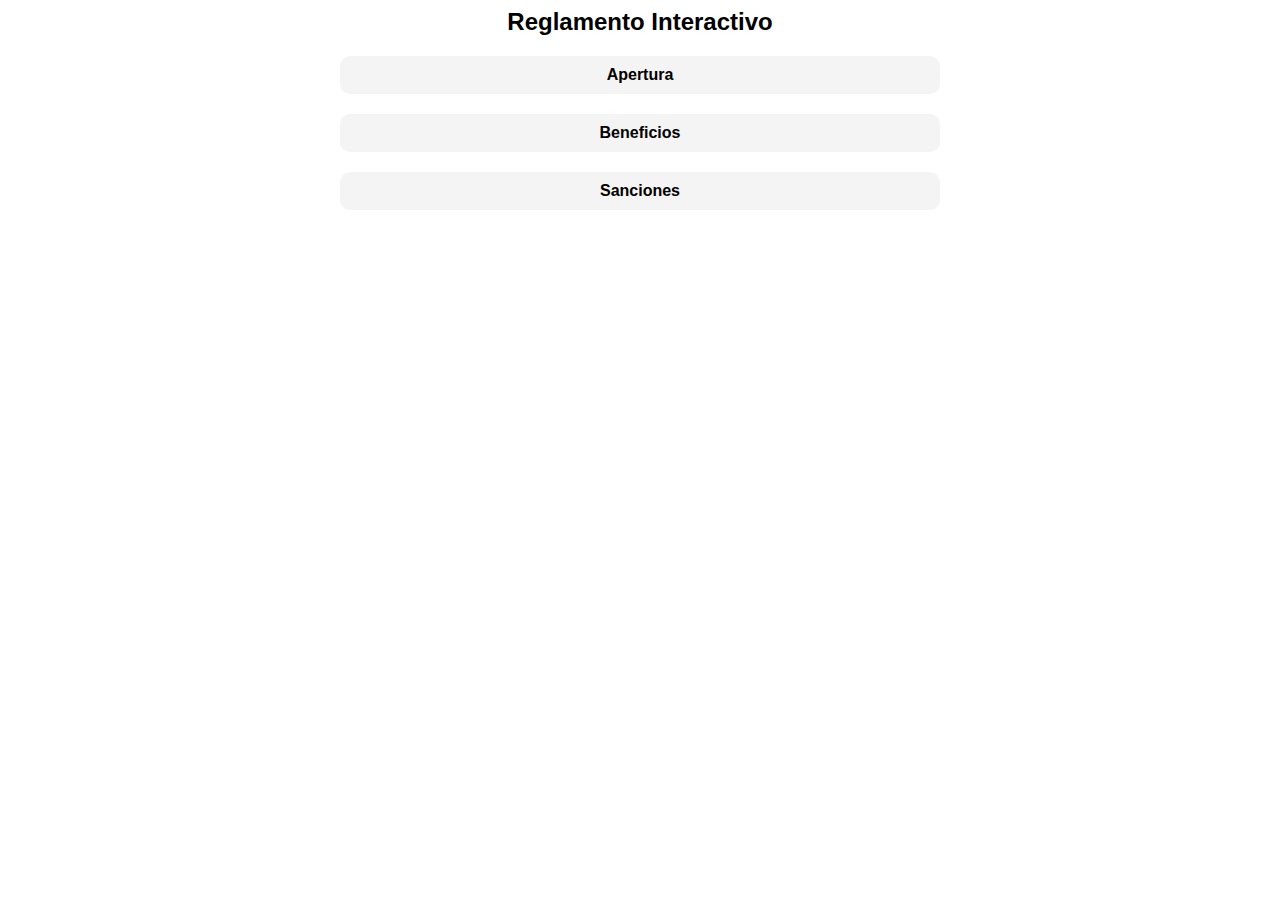
==== index.html @ ce9ead9c "Update index.html" ====
<html
<!DOCTYPE html>
<html lang="es">
<head>
    <meta charset="UTF-8">
    <meta name="viewport" content="width=device-width, initial-scale=1.0">
    <title>Reglamento Interactivo</title>
    <style>
        body { font-family: Arial, sans-serif; text-align: center; }
        .container { max-width: 600px; margin: auto; }
        .category { margin: 20px 0; padding: 10px; background: #f4f4f4; border-radius: 10px; cursor: pointer; }
        .details { display: none; margin-top: 10px; }
    </style>
    <script>
        function toggleDetails(id) {
            var element = document.getElementById(id);
            element.style.display = (element.style.display === "none" || element.style.display === "") ? "block" : "none";
        }
    </script>
</head>
<body>
    <div class="container">
        <h2>Reglamento Interactivo</h2>
        
        <div class="category" onclick="toggleDetails('apertura')">
            <strong>Apertura</strong>
            <div id="apertura" class="details">
                <p><strong>Artículo 1:</strong> Apertura</p>
                <p><strong>Artículo 10:</strong> Monto de apertura: Q100.00</p>
                <p><strong>Artículo 30:</strong> Requisitos: DPI, recibo de luz</p>
            </div>
        </div>
        
        <div class="category" onclick="toggleDetails('beneficios')">
            <strong>Beneficios</strong>
            <div id="beneficios" class="details">
                <p><strong>Artículo 14:</strong> Beneficios: Dinero gratis y toldos</p>
            </div>
        </div>
        
        <div class="category" onclick="toggleDetails('sanciones')">
            <strong>Sanciones</strong>
            <div id="sanciones" class="details">
                <p><strong>Artículo 18:</strong> Sanciones: Prohibido los gatos</p>
            </div>
        </div>
    </div>
</body>
</html>
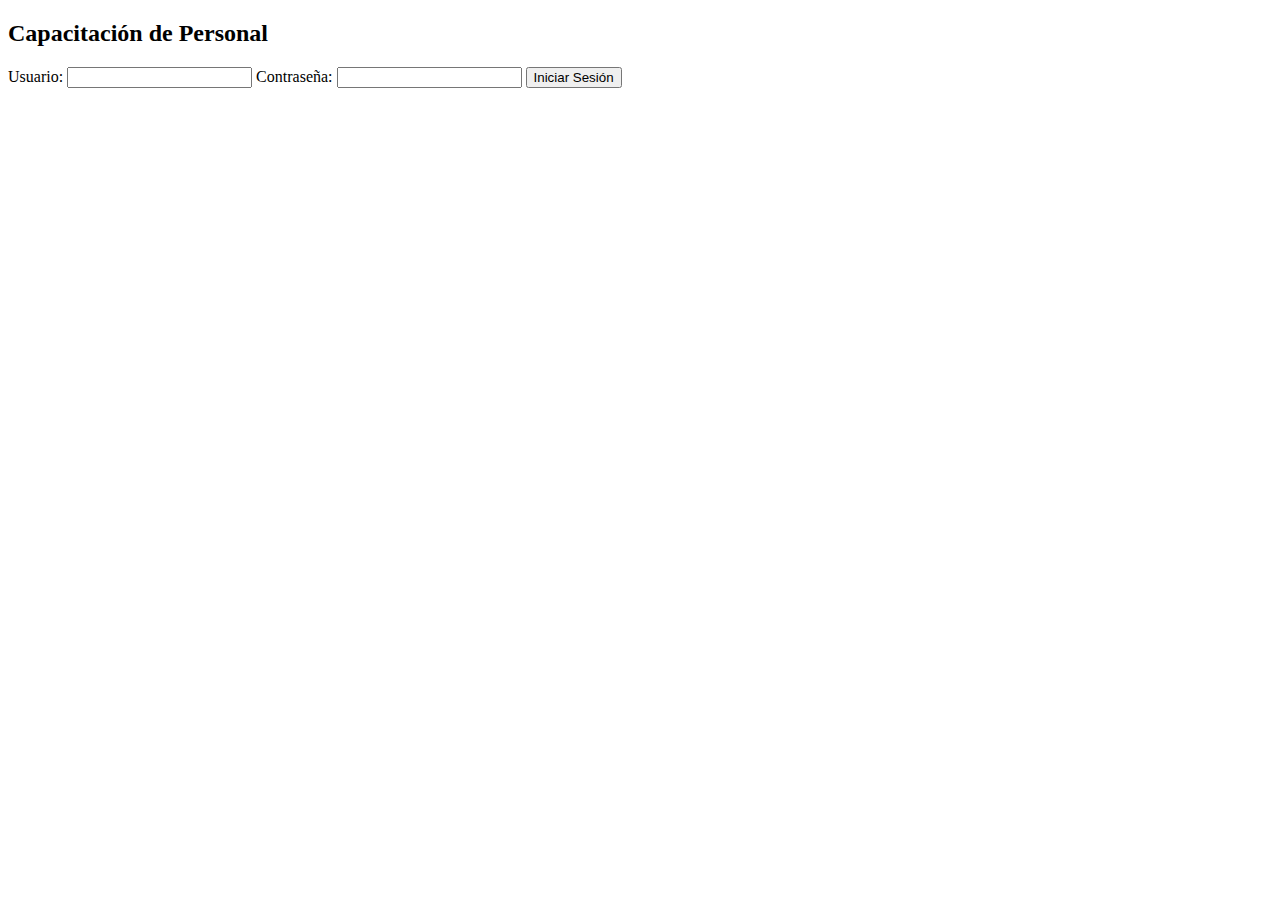
==== commit dab9b91f: "Update index.html" ====
--- a/index.html
+++ b/index.html
@@ -1,49 +1,32 @@
-<html
 <!DOCTYPE html>
 <html lang="es">
 <head>
     <meta charset="UTF-8">
     <meta name="viewport" content="width=device-width, initial-scale=1.0">
-    <title>Reglamento Interactivo</title>
-    <style>
-        body { font-family: Arial, sans-serif; text-align: center; }
-        .container { max-width: 600px; margin: auto; }
-        .category { margin: 20px 0; padding: 10px; background: #f4f4f4; border-radius: 10px; cursor: pointer; }
-        .details { display: none; margin-top: 10px; }
-    </style>
-    <script>
-        function toggleDetails(id) {
-            var element = document.getElementById(id);
-            element.style.display = (element.style.display === "none" || element.style.display === "") ? "block" : "none";
-        }
-    </script>
+    <title>Capacitación de Personal</title>
+    <link rel="stylesheet" href="style.css">
 </head>
 <body>
     <div class="container">
-        <h2>Reglamento Interactivo</h2>
-        
-        <div class="category" onclick="toggleDetails('apertura')">
-            <strong>Apertura</strong>
-            <div id="apertura" class="details">
-                <p><strong>Artículo 1:</strong> Apertura</p>
-                <p><strong>Artículo 10:</strong> Monto de apertura: Q100.00</p>
-                <p><strong>Artículo 30:</strong> Requisitos: DPI, recibo de luz</p>
-            </div>
-        </div>
-        
-        <div class="category" onclick="toggleDetails('beneficios')">
-            <strong>Beneficios</strong>
-            <div id="beneficios" class="details">
-                <p><strong>Artículo 14:</strong> Beneficios: Dinero gratis y toldos</p>
-            </div>
-        </div>
-        
-        <div class="category" onclick="toggleDetails('sanciones')">
-            <strong>Sanciones</strong>
-            <div id="sanciones" class="details">
-                <p><strong>Artículo 18:</strong> Sanciones: Prohibido los gatos</p>
-            </div>
+        <h2>Capacitación de Personal</h2>
+        <form id="loginForm">
+            <label for="username">Usuario:</label>
+            <input type="text" id="username" name="username" required>
+
+            <label for="password">Contraseña:</label>
+            <input type="password" id="password" name="password" required>
+
+            <button type="submit">Iniciar Sesión</button>
+        </form>
+
+        <div id="quiz" style="display: none;">
+            <h2>Preguntas de Capacitación</h2>
+            <div id="question-container"></div>
+            <button id="next-button">Siguiente</button>
+            <p id="result"></p>
         </div>
     </div>
+
+    <script src="script.js"></script>
 </body>
 </html>
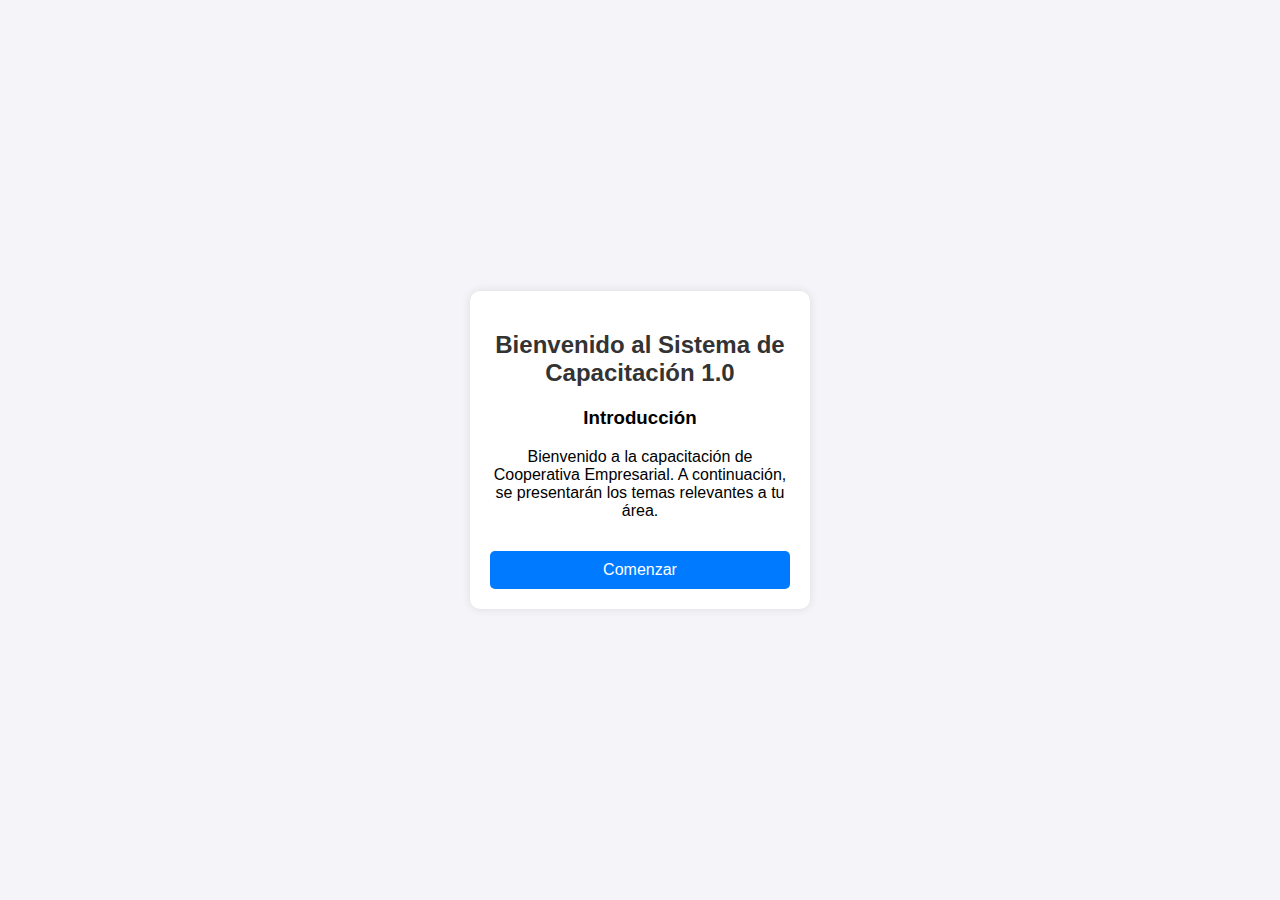
==== commit 0477c2b6: "Update index.html" ====
--- a/index.html
+++ b/index.html
@@ -1,29 +1,36 @@
+<html
 <!DOCTYPE html>
 <html lang="es">
 <head>
     <meta charset="UTF-8">
     <meta name="viewport" content="width=device-width, initial-scale=1.0">
-    <title>Capacitación de Personal</title>
+    <title>Capacitación - Cooperativa Empresarial</title>
     <link rel="stylesheet" href="style.css">
 </head>
 <body>
     <div class="container">
-        <h2>Capacitación de Personal</h2>
-        <form id="loginForm">
-            <label for="username">Usuario:</label>
-            <input type="text" id="username" name="username" required>
+        <h2>Bienvenido al Sistema de Capacitación 1.0</h2>
+        <div id="contenido">
+            <h3>Introducción</h3>
+            <p>Bienvenido a la capacitación de Cooperativa Empresarial. A continuación, se presentarán los temas relevantes a tu área.</p>
+            <button onclick="mostrarTemas()">Comenzar</button>
+        </div>
+        
+        <div id="temas" style="display:none;">
+            <h3>Contenido de Capacitación</h3>
+            <p id="contenidoArea"></p>
+            <input type="checkbox" id="checkLeido" onclick="habilitarExamen()"> He leído y comprendido
+        </div>
 
-            <label for="password">Contraseña:</label>
-            <input type="password" id="password" name="password" required>
+        <div id="examen" style="display:none;">
+            <h3>Evaluación</h3>
+            <div id="preguntas"></div>
+            <button onclick="validarExamen()">Enviar Respuestas</button>
+        </div>
 
-            <button type="submit">Iniciar Sesión</button>
-        </form>
-
-        <div id="quiz" style="display: none;">
-            <h2>Preguntas de Capacitación</h2>
-            <div id="question-container"></div>
-            <button id="next-button">Siguiente</button>
-            <p id="result"></p>
+        <div id="resultado" style="display:none;">
+            <h3>Resultados</h3>
+            <p id="mensajeResultado"></p>
         </div>
     </div>
 
--- a/style.css
+++ b/style.css
@@ -0,0 +1,61 @@
+body {
+    font-family: Arial, sans-serif;
+    background-color: #f4f4f9;
+    display: flex;
+    justify-content: center;
+    align-items: center;
+    height: 100vh;
+    margin: 0;
+}
+
+.container {
+    background: white;
+    padding: 20px;
+    border-radius: 10px;
+    box-shadow: 0 0 10px rgba(0, 0, 0, 0.1);
+    text-align: center;
+    width: 300px;
+}
+
+h2 {
+    color: #333;
+}
+
+label {
+    display: block;
+    margin-top: 10px;
+    font-weight: bold;
+}
+
+input, select {
+    width: 100%;
+    padding: 8px;
+    margin-top: 5px;
+    border: 1px solid #ccc;
+    border-radius: 5px;
+}
+
+button {
+    margin-top: 15px;
+    width: 100%;
+    padding: 10px;
+    border: none;
+    background-color: #007BFF;
+    color: white;
+    border-radius: 5px;
+    cursor: pointer;
+    font-size: 16px;
+}
+
+button:hover {
+    background-color: #0056b3;
+}
+
+#quiz {
+    display: none;
+}
+
+#result {
+    margin-top: 20px;
+    font-weight: bold;
+}
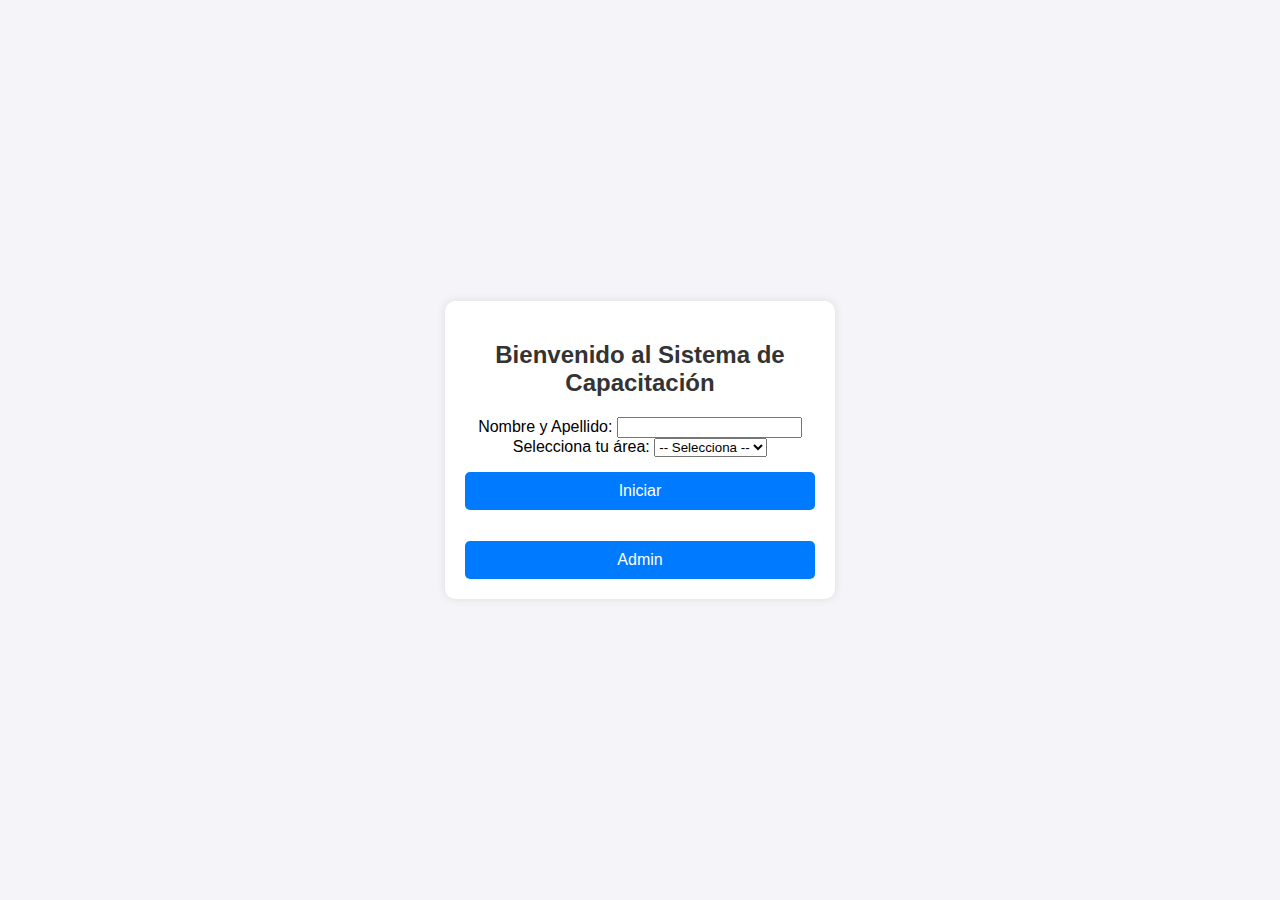
==== commit 4af58dec: "Update index.html" ====
--- a/index.html
+++ b/index.html
@@ -4,36 +4,30 @@
 <head>
     <meta charset="UTF-8">
     <meta name="viewport" content="width=device-width, initial-scale=1.0">
-    <title>Capacitación - Cooperativa Empresarial</title>
+    <title>Inicio - Cooperativa Empresarial</title>
     <link rel="stylesheet" href="style.css">
 </head>
 <body>
     <div class="container">
-        <h2>Bienvenido al Sistema de Capacitación 1.0</h2>
-        <div id="contenido">
-            <h3>Introducción</h3>
-            <p>Bienvenido a la capacitación de Cooperativa Empresarial. A continuación, se presentarán los temas relevantes a tu área.</p>
-            <button onclick="mostrarTemas()">Comenzar</button>
-        </div>
+        <h2>Bienvenido al Sistema de Capacitación</h2>
+        <form id="loginForm">
+            <label for="nombre">Nombre y Apellido:</label>
+            <input type="text" id="nombre" required>
+            
+            <label for="area">Selecciona tu área:</label>
+            <select id="area" required>
+                <option value="">-- Selecciona --</option>
+                <option value="secretaria">Secretaría</option>
+                <option value="captaciones">Captaciones</option>
+                <option value="caja">Caja</option>
+            </select>
+            
+            <button type="submit">Iniciar</button>
+        </form>
         
-        <div id="temas" style="display:none;">
-            <h3>Contenido de Capacitación</h3>
-            <p id="contenidoArea"></p>
-            <input type="checkbox" id="checkLeido" onclick="habilitarExamen()"> He leído y comprendido
-        </div>
-
-        <div id="examen" style="display:none;">
-            <h3>Evaluación</h3>
-            <div id="preguntas"></div>
-            <button onclick="validarExamen()">Enviar Respuestas</button>
-        </div>
-
-        <div id="resultado" style="display:none;">
-            <h3>Resultados</h3>
-            <p id="mensajeResultado"></p>
-        </div>
+        <button id="adminBtn" onclick="location.href='admin.html'">Admin</button>
     </div>
-
+    
     <script src="script.js"></script>
 </body>
 </html>
--- a/style.css
+++ b/style.css
@@ -14,25 +14,17 @@
     border-radius: 10px;
     box-shadow: 0 0 10px rgba(0, 0, 0, 0.1);
     text-align: center;
-    width: 300px;
+    width: 350px;
 }
 
-h2 {
+h2, h3 {
     color: #333;
 }
 
-label {
-    display: block;
+progress {
+    width: 100%;
+    height: 20px;
     margin-top: 10px;
-    font-weight: bold;
-}
-
-input, select {
-    width: 100%;
-    padding: 8px;
-    margin-top: 5px;
-    border: 1px solid #ccc;
-    border-radius: 5px;
 }
 
 button {
@@ -50,12 +42,3 @@
 button:hover {
     background-color: #0056b3;
 }
-
-#quiz {
-    display: none;
-}
-
-#result {
-    margin-top: 20px;
-    font-weight: bold;
-}
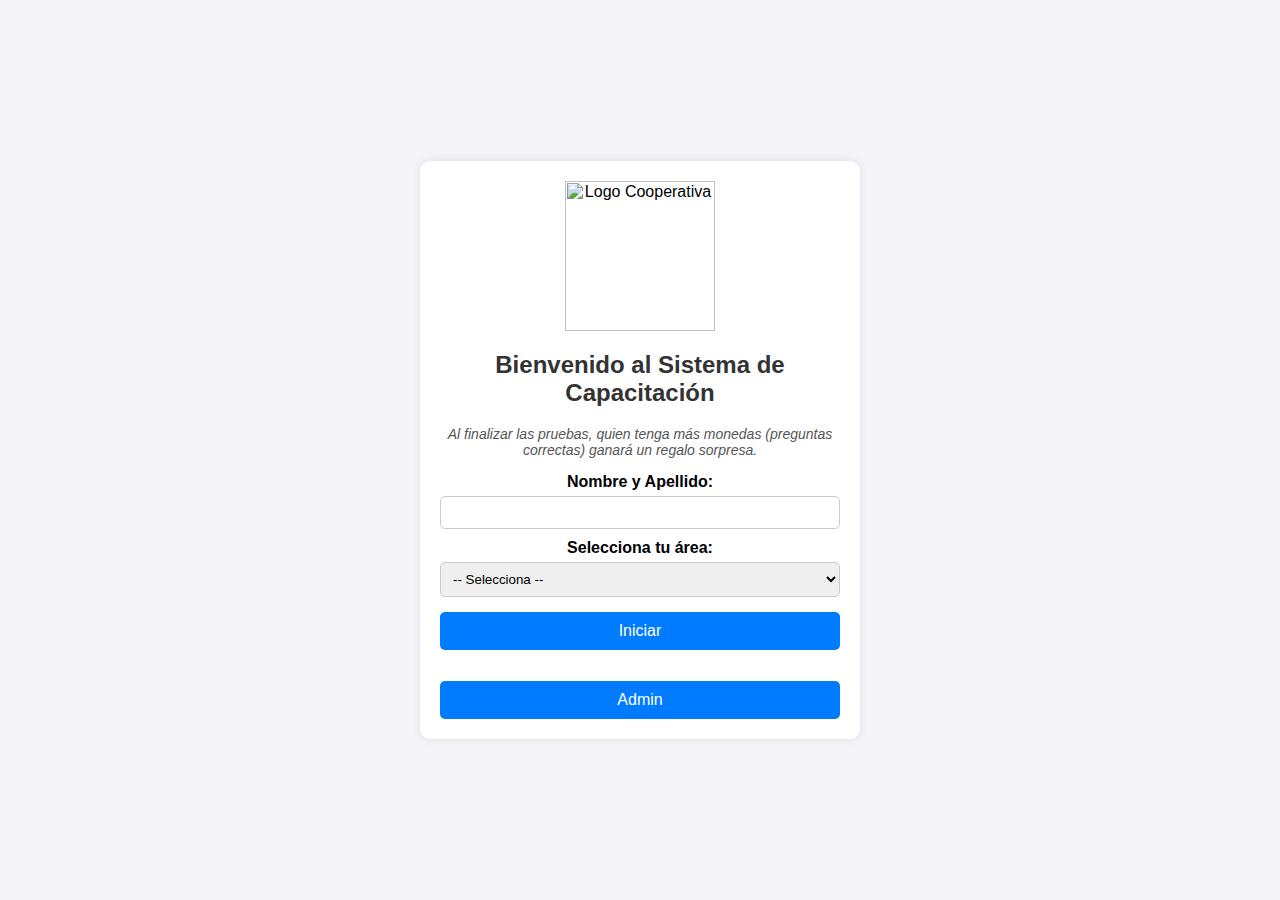
==== commit 841ecb2d: "Update index.html" ====
--- a/index.html
+++ b/index.html
@@ -9,25 +9,29 @@
 </head>
 <body>
     <div class="container">
+        <img src="assets/img/logo.png" alt="Logo Cooperativa" class="logo">
         <h2>Bienvenido al Sistema de Capacitación</h2>
+        <p class="motivacion">Al finalizar las pruebas, quien tenga más monedas (preguntas correctas) ganará un regalo sorpresa.</p>
+
         <form id="loginForm">
             <label for="nombre">Nombre y Apellido:</label>
             <input type="text" id="nombre" required>
-            
+
             <label for="area">Selecciona tu área:</label>
             <select id="area" required>
                 <option value="">-- Selecciona --</option>
                 <option value="secretaria">Secretaría</option>
                 <option value="captaciones">Captaciones</option>
                 <option value="caja">Caja</option>
+                <option value="creditos">Créditos</option>
             </select>
-            
+
             <button type="submit">Iniciar</button>
         </form>
-        
-        <button id="adminBtn" onclick="location.href='admin.html'">Admin</button>
+
+        <button id="adminBtn" onclick="location.href='dashboard.html'">Admin</button>
     </div>
-    
+
     <script src="script.js"></script>
 </body>
 </html>
--- a/style.css
+++ b/style.css
@@ -1,11 +1,12 @@
 body {
     font-family: Arial, sans-serif;
     background-color: #f4f4f9;
+    margin: 0;
+    padding: 0;
     display: flex;
     justify-content: center;
     align-items: center;
     height: 100vh;
-    margin: 0;
 }
 
 .container {
@@ -14,17 +15,26 @@
     border-radius: 10px;
     box-shadow: 0 0 10px rgba(0, 0, 0, 0.1);
     text-align: center;
-    width: 350px;
+    width: 90%;
+    max-width: 400px;
 }
 
-h2, h3 {
+h2 {
     color: #333;
 }
 
-progress {
+label {
+    display: block;
+    margin-top: 10px;
+    font-weight: bold;
+}
+
+input, select {
     width: 100%;
-    height: 20px;
-    margin-top: 10px;
+    padding: 8px;
+    margin-top: 5px;
+    border: 1px solid #ccc;
+    border-radius: 5px;
 }
 
 button {
@@ -42,3 +52,16 @@
 button:hover {
     background-color: #0056b3;
 }
+
+.logo {
+    width: 150px;
+    display: block;
+    margin: 0 auto 10px;
+}
+
+.motivacion {
+    font-size: 14px;
+    color: #555;
+    margin-bottom: 15px;
+    font-style: italic;
+}
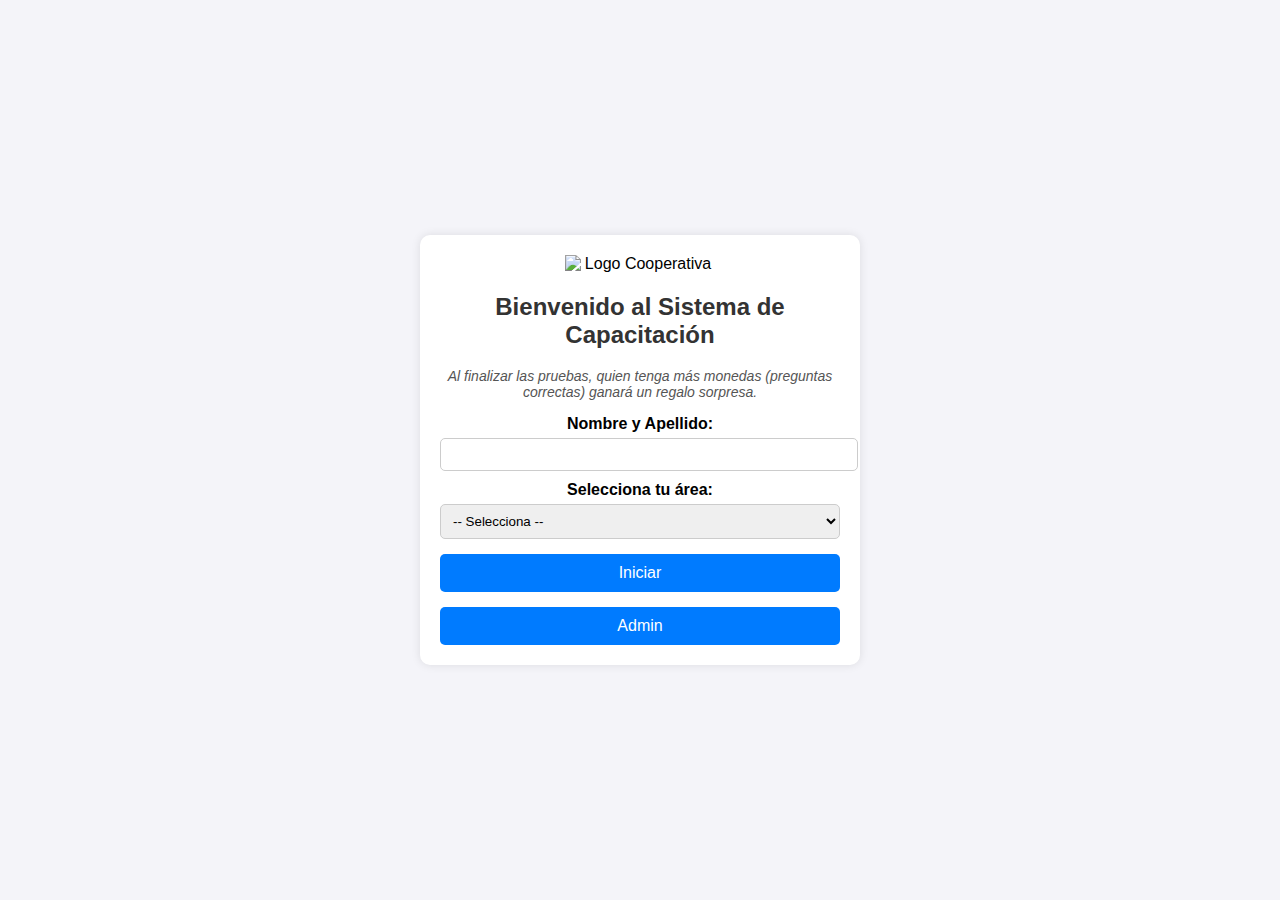
==== commit 94eec4f0: "Update index.html" ====
--- a/index.html
+++ b/index.html
@@ -1,4 +1,4 @@
-<html
+
 <!DOCTYPE html>
 <html lang="es">
 <head>
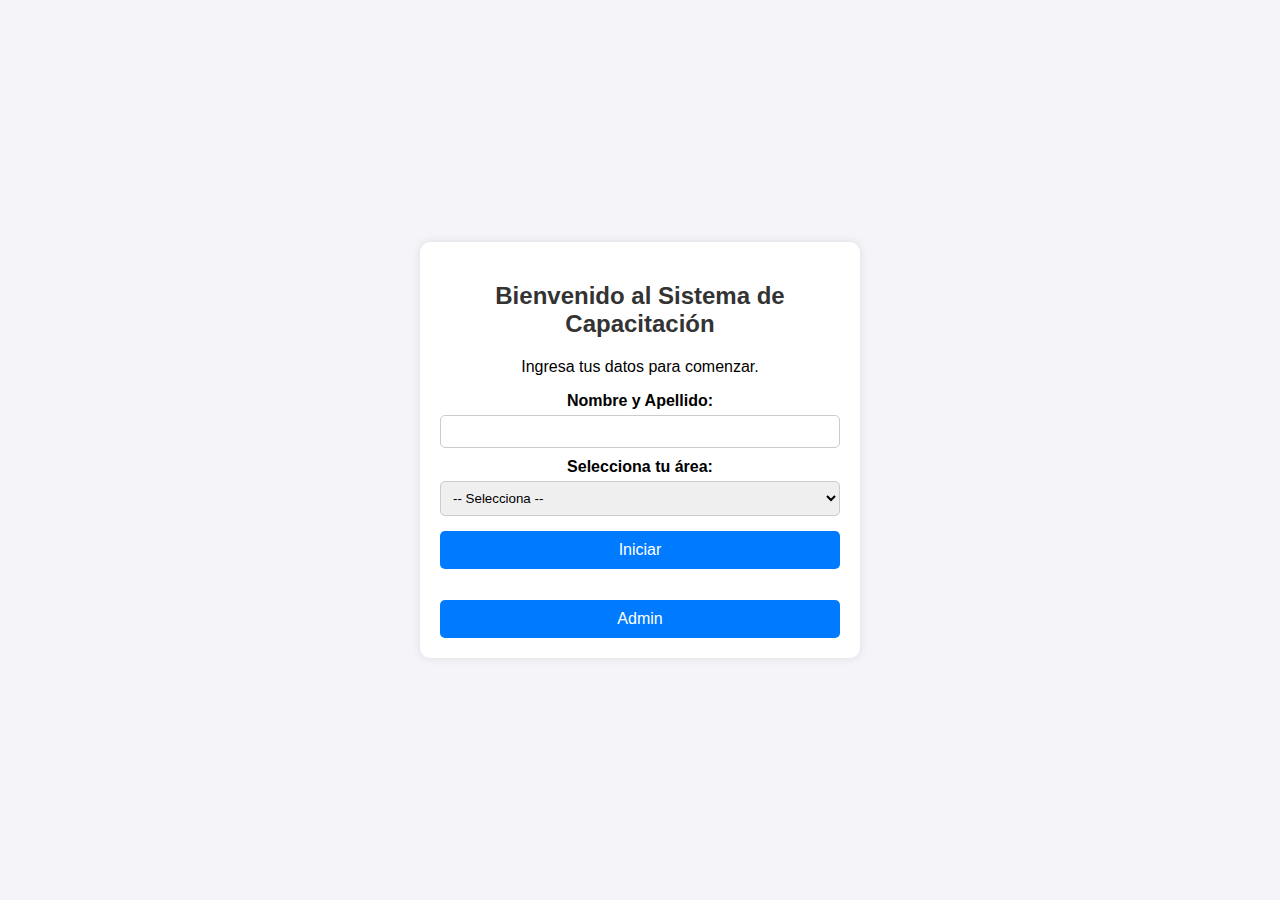
==== commit 0e0fb088: "Update index.html" ====
--- a/index.html
+++ b/index.html
@@ -1,4 +1,4 @@
-
+<html
 <!DOCTYPE html>
 <html lang="es">
 <head>
@@ -9,14 +9,11 @@
 </head>
 <body>
     <div class="container">
-        <img src="assets/img/logo.png" alt="Logo Cooperativa" class="logo">
         <h2>Bienvenido al Sistema de Capacitación</h2>
-        <p class="motivacion">Al finalizar las pruebas, quien tenga más monedas (preguntas correctas) ganará un regalo sorpresa.</p>
-
+        <p>Ingresa tus datos para comenzar.</p>
         <form id="loginForm">
             <label for="nombre">Nombre y Apellido:</label>
             <input type="text" id="nombre" required>
-
             <label for="area">Selecciona tu área:</label>
             <select id="area" required>
                 <option value="">-- Selecciona --</option>
@@ -25,13 +22,10 @@
                 <option value="caja">Caja</option>
                 <option value="creditos">Créditos</option>
             </select>
-
             <button type="submit">Iniciar</button>
         </form>
-
-        <button id="adminBtn" onclick="location.href='dashboard.html'">Admin</button>
+        <button onclick="location.href='admin.html'">Admin</button>
     </div>
-
     <script src="script.js"></script>
 </body>
 </html>
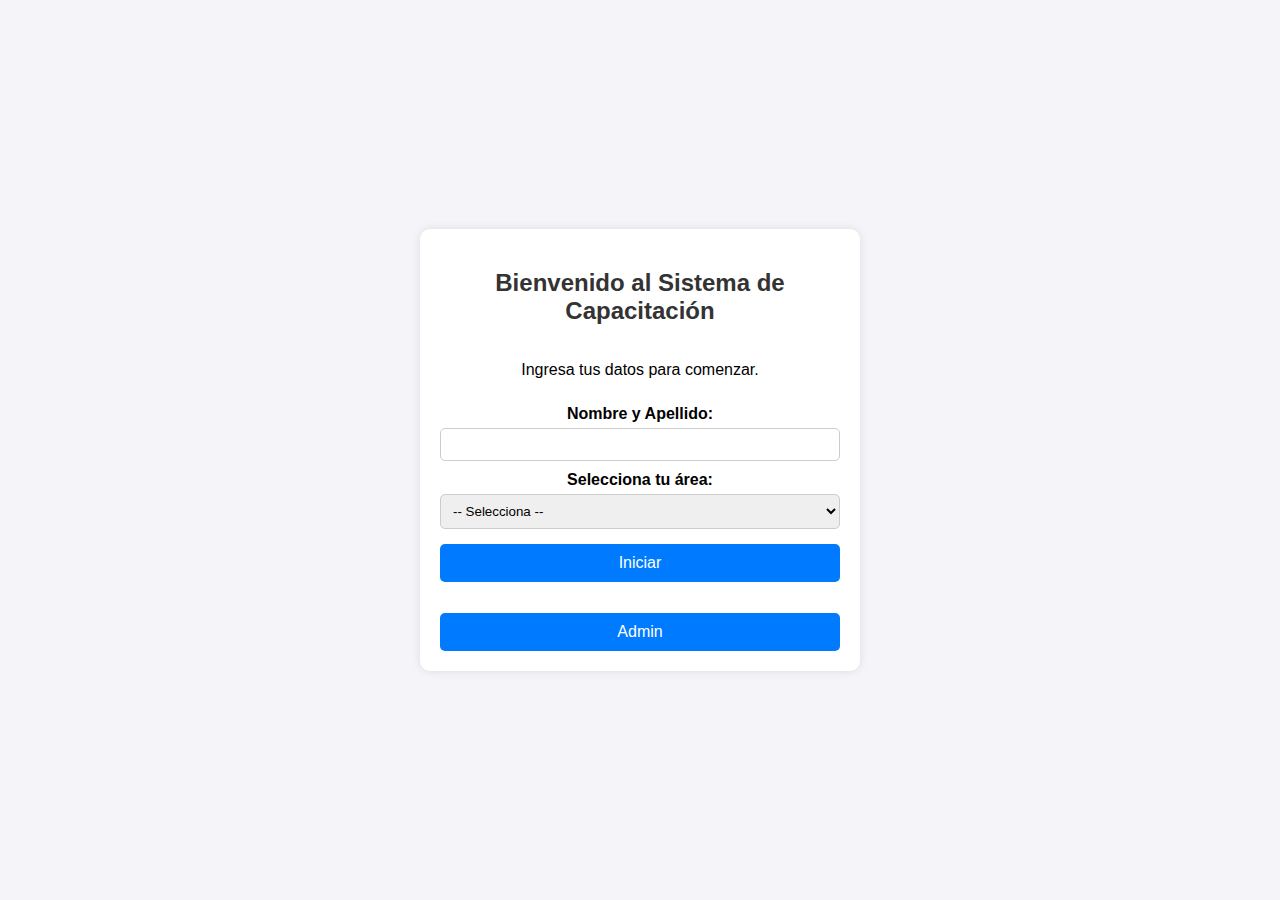
==== commit 4050b749: "Update index.html" ====
--- a/index.html
+++ b/index.html
@@ -17,10 +17,7 @@
             <label for="area">Selecciona tu área:</label>
             <select id="area" required>
                 <option value="">-- Selecciona --</option>
-                <option value="secretaria">Secretaría</option>
-                <option value="captaciones">Captaciones</option>
-                <option value="caja">Caja</option>
-                <option value="creditos">Créditos</option>
+                <!-- Las áreas se cargarán dinámicamente aquí -->
             </select>
             <button type="submit">Iniciar</button>
         </form>
--- a/style.css
+++ b/style.css
@@ -17,6 +17,9 @@
     text-align: center;
     width: 90%;
     max-width: 400px;
+    max-height: 90vh; /* Limita la altura del contenedor */
+    display: flex;
+    flex-direction: column;
 }
 
 h2 {
@@ -53,15 +56,31 @@
     background-color: #0056b3;
 }
 
-.logo {
-    width: 150px;
-    display: block;
-    margin: 0 auto 10px;
+progress {
+    width: 100%;
+    height: 20px;
 }
 
-.motivacion {
-    font-size: 14px;
-    color: #555;
+.completado {
+    background-color: #28a745 !important;
+    color: white !important;
+}
+
+/* Estilos para el contenedor de preguntas con scroll */
+#preguntas-container {
+    flex: 1; /* Ocupa el espacio disponible */
+    overflow-y: auto; /* Habilita el scroll vertical */
+    margin-bottom: 15px; /* Espacio antes del botón */
+    border: 1px solid #ccc;
+    border-radius: 5px;
+    padding: 10px;
+}
+
+.pregunta-item {
     margin-bottom: 15px;
-    font-style: italic;
 }
+
+#resultado {
+    margin-top: 15px;
+    font-weight: bold;
+}
